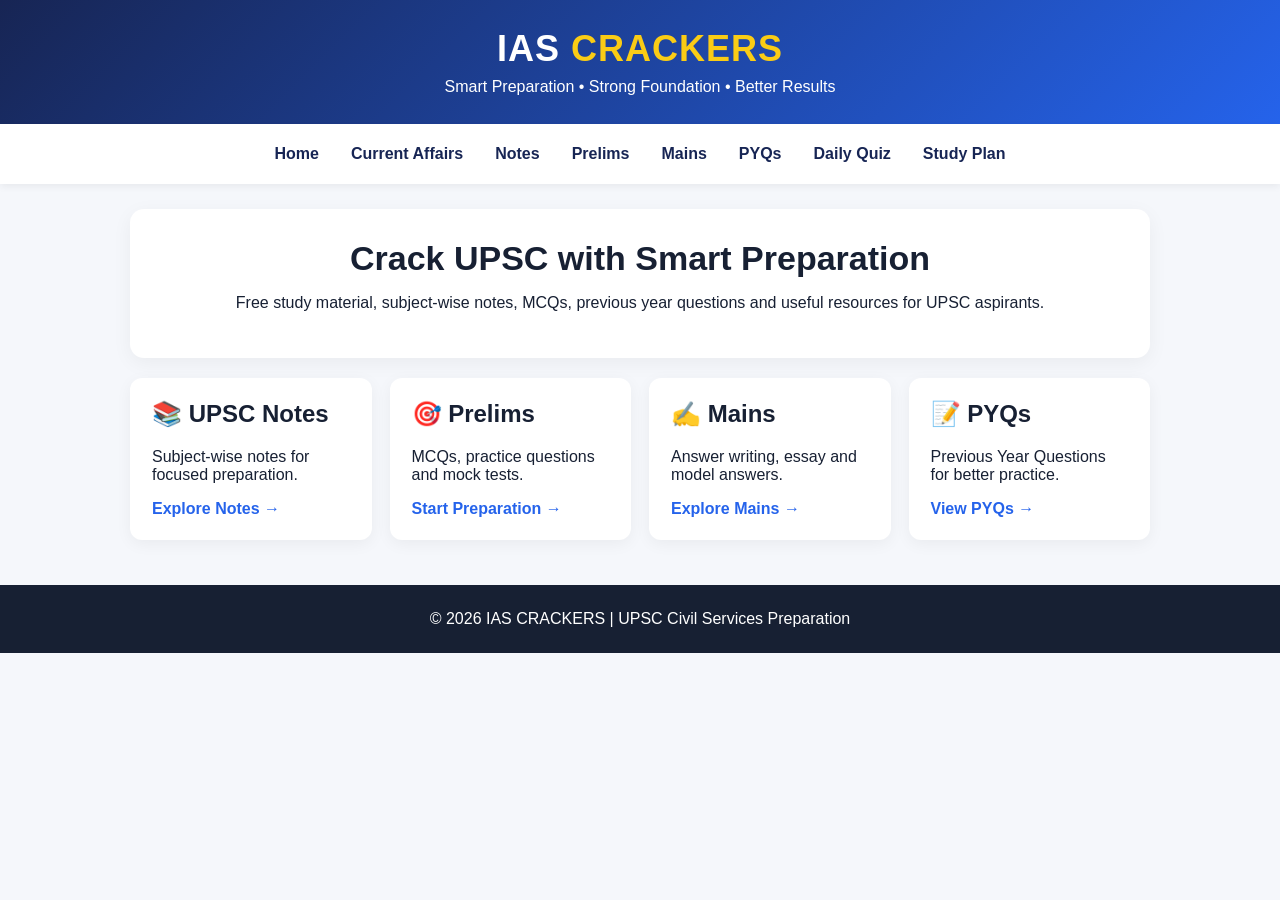
==== index.html @ 140c107b "Add files via upload" ====
<!DOCTYPE html>
<html lang="en">
<head>
<meta charset="UTF-8">
<meta name="viewport" content="width=device-width, initial-scale=1.0">
<meta name="description" content="IAS CRACKERS - UPSC Civil Services preparation, notes, MCQs, PYQs, current affairs and study material.">
<meta name="robots" content="index, follow">
<title>IAS CRACKERS | UPSC Preparation</title>
<link rel="stylesheet" href="style.css">
</head>
<body>
<header><div class="brand">IAS <span>CRACKERS</span></div><p>Smart Preparation • Strong Foundation • Better Results</p></header>
<nav>
<a href="index.html">Home</a><a href="current-affairs.html">Current Affairs</a><a href="notes.html">Notes</a><a href="prelims.html">Prelims</a><a href="mains.html">Mains</a><a href="pyq.html">PYQs</a><a href="quiz.html">Daily Quiz</a><a href="study-plan.html">Study Plan</a>
</nav>
<main>
<section class="hero"><h1>Crack UPSC with Smart Preparation</h1><p>Free study material, subject-wise notes, MCQs, previous year questions and useful resources for UPSC aspirants.</p></section>
<section class="grid">
<div class="card"><h2>📚 UPSC Notes</h2><p>Subject-wise notes for focused preparation.</p><a href="notes.html">Explore Notes →</a></div>
<div class="card"><h2>🎯 Prelims</h2><p>MCQs, practice questions and mock tests.</p><a href="prelims.html">Start Preparation →</a></div>
<div class="card"><h2>✍️ Mains</h2><p>Answer writing, essay and model answers.</p><a href="mains.html">Explore Mains →</a></div>
<div class="card"><h2>📝 PYQs</h2><p>Previous Year Questions for better practice.</p><a href="pyq.html">View PYQs →</a></div>
</section>
</main>
<footer>© 2026 IAS CRACKERS | UPSC Civil Services Preparation</footer>
</body>
</html>
---- style.css ----
*{box-sizing:border-box}body{margin:0;font-family:Arial,sans-serif;background:#f5f7fb;color:#172033}header{background:linear-gradient(135deg,#172554,#2563eb);color:white;text-align:center;padding:28px 15px}.brand{font-size:36px;font-weight:800;letter-spacing:1px}.brand span{color:#facc15}header p{margin:8px 0 0}nav{display:flex;flex-wrap:wrap;justify-content:center;gap:8px;padding:12px;background:white;box-shadow:0 2px 8px #0001}nav a{color:#172554;text-decoration:none;font-weight:700;padding:9px 12px;border-radius:7px}nav a:hover{background:#e8eefc}main{max-width:1050px;margin:auto;padding:25px 15px}.hero,.page{background:white;border-radius:14px;padding:30px;box-shadow:0 5px 20px #0000000d}.hero{text-align:center;margin-bottom:20px}.hero h1{font-size:34px;margin:0 0 10px}.grid{display:grid;grid-template-columns:repeat(auto-fit,minmax(220px,1fr));gap:18px}.card{background:white;border-radius:12px;padding:22px;box-shadow:0 4px 16px #0000000d}.card h2{margin-top:0}.card a{color:#2563eb;font-weight:700;text-decoration:none}.empty{margin-top:20px;padding:25px;border:2px dashed #cbd5e1;border-radius:10px;text-align:center;color:#64748b}footer{text-align:center;padding:25px;margin-top:20px;background:#172033;color:white}@media(max-width:600px){.brand{font-size:28px}.hero h1{font-size:26px}nav a{font-size:14px;padding:7px 9px}}
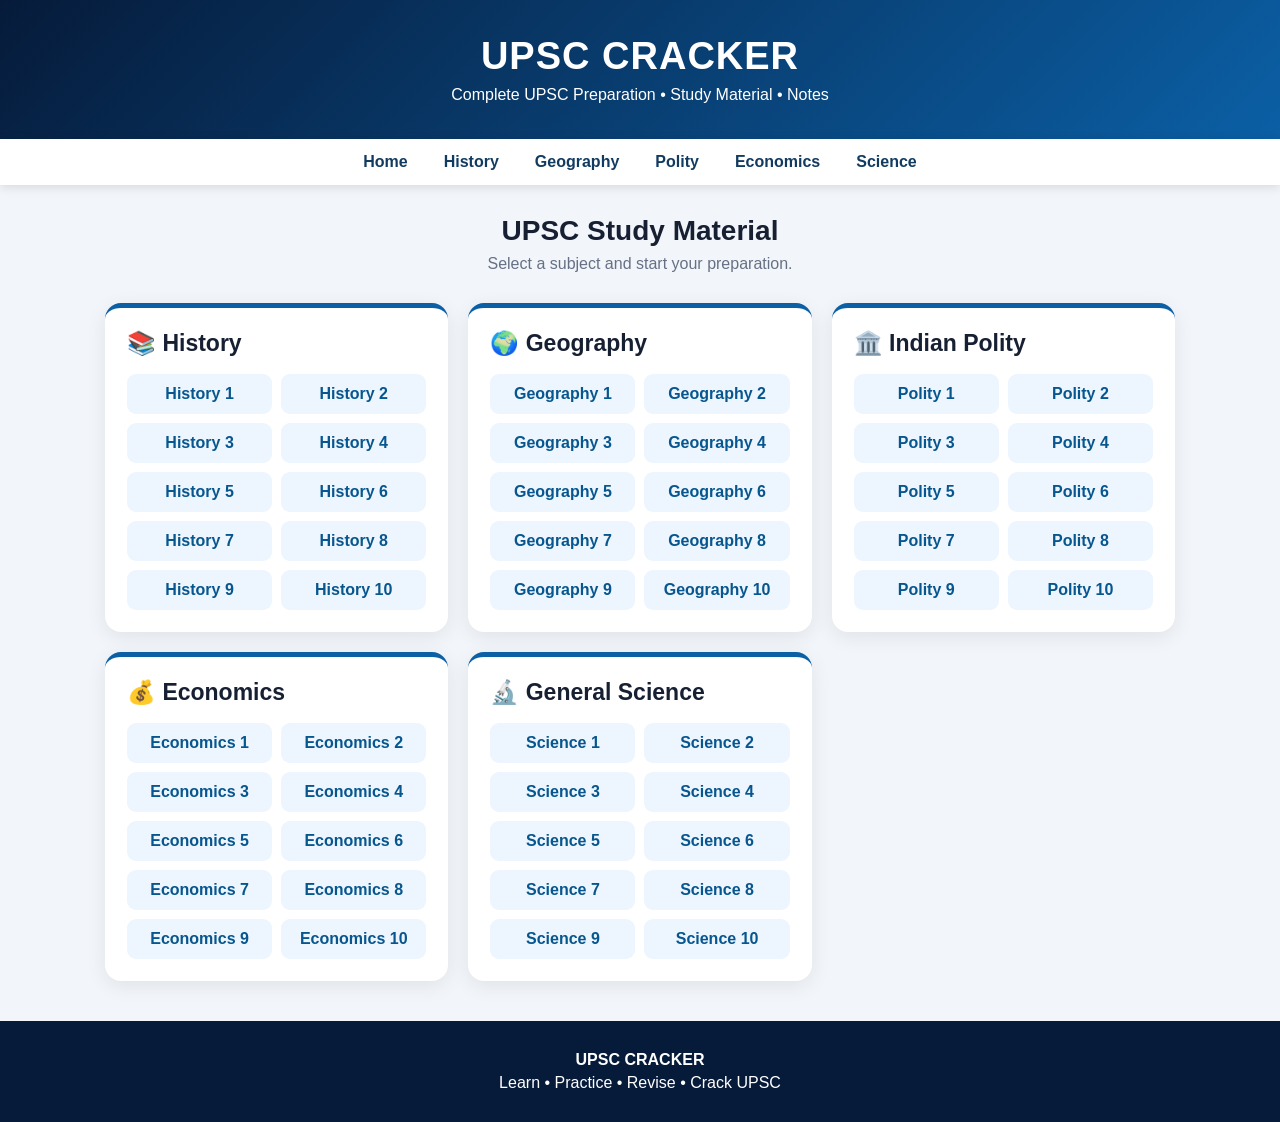
==== commit d0174966: "Create index.html" ====
--- a/index.html
+++ b/index.html
@@ -3,25 +3,307 @@
 <head>
 <meta charset="UTF-8">
 <meta name="viewport" content="width=device-width, initial-scale=1.0">
-<meta name="description" content="IAS CRACKERS - UPSC Civil Services preparation, notes, MCQs, PYQs, current affairs and study material.">
-<meta name="robots" content="index, follow">
-<title>IAS CRACKERS | UPSC Preparation</title>
-<link rel="stylesheet" href="style.css">
+
+<title>UPSC CRACKER | UPSC Preparation</title>
+
+<style>
+*{
+    margin:0;
+    padding:0;
+    box-sizing:border-box;
+}
+
+body{
+    font-family:Arial, sans-serif;
+    background:#f2f5f9;
+    color:#172033;
+}
+
+/* HEADER */
+header{
+    background:linear-gradient(135deg,#061b3a,#0b5fa5);
+    color:white;
+    text-align:center;
+    padding:35px 15px;
+}
+
+header h1{
+    font-size:38px;
+    letter-spacing:1px;
+    font-weight:800;
+}
+
+header p{
+    margin-top:8px;
+    font-size:16px;
+}
+
+/* NAVBAR */
+nav{
+    background:#ffffff;
+    box-shadow:0 2px 10px rgba(0,0,0,.12);
+    position:sticky;
+    top:0;
+    z-index:10;
+}
+
+nav ul{
+    list-style:none;
+    display:flex;
+    justify-content:center;
+    flex-wrap:wrap;
+}
+
+nav li a{
+    display:block;
+    padding:14px 18px;
+    text-decoration:none;
+    color:#123b61;
+    font-weight:bold;
+}
+
+nav li a:hover{
+    background:#e8f2ff;
+}
+
+/* MAIN */
+.container{
+    max-width:1100px;
+    margin:30px auto;
+    padding:0 15px;
+}
+
+.intro{
+    text-align:center;
+    margin-bottom:30px;
+}
+
+.intro h2{
+    font-size:28px;
+    margin-bottom:8px;
+}
+
+.intro p{
+    color:#667085;
+}
+
+/* SUBJECT GRID */
+.subject-grid{
+    display:grid;
+    grid-template-columns:repeat(auto-fit,minmax(280px,1fr));
+    gap:20px;
+}
+
+/* CARD */
+.card{
+    background:white;
+    border-radius:16px;
+    padding:22px;
+    box-shadow:0 5px 20px rgba(0,0,0,.08);
+    border-top:5px solid #0b5fa5;
+}
+
+.card h2{
+    font-size:23px;
+    margin-bottom:17px;
+}
+
+/* LINKS */
+.links{
+    display:grid;
+    grid-template-columns:repeat(2,1fr);
+    gap:9px;
+}
+
+.links a{
+    text-decoration:none;
+    text-align:center;
+    padding:11px 5px;
+    background:#edf5ff;
+    color:#07568e;
+    border-radius:9px;
+    font-weight:bold;
+    transition:.2s;
+}
+
+.links a:hover{
+    background:#0b5fa5;
+    color:white;
+    transform:translateY(-2px);
+}
+
+/* FOOTER */
+footer{
+    margin-top:40px;
+    background:#061b3a;
+    color:white;
+    text-align:center;
+    padding:25px 15px;
+}
+
+footer p{
+    margin:5px;
+}
+
+/* MOBILE */
+@media(max-width:600px){
+
+    header h1{
+        font-size:30px;
+    }
+
+    header p{
+        font-size:14px;
+    }
+
+    nav li a{
+        padding:11px 10px;
+        font-size:14px;
+    }
+
+    .card{
+        padding:18px;
+    }
+
+    .card h2{
+        font-size:21px;
+    }
+}
+</style>
 </head>
+
 <body>
-<header><div class="brand">IAS <span>CRACKERS</span></div><p>Smart Preparation • Strong Foundation • Better Results</p></header>
+
+<!-- HEADER -->
+<header>
+    <h1>UPSC CRACKER</h1>
+    <p>Complete UPSC Preparation • Study Material • Notes</p>
+</header>
+
+<!-- NAVIGATION -->
 <nav>
-<a href="index.html">Home</a><a href="current-affairs.html">Current Affairs</a><a href="notes.html">Notes</a><a href="prelims.html">Prelims</a><a href="mains.html">Mains</a><a href="pyq.html">PYQs</a><a href="quiz.html">Daily Quiz</a><a href="study-plan.html">Study Plan</a>
+<ul>
+    <li><a href="#home">Home</a></li>
+    <li><a href="#history">History</a></li>
+    <li><a href="#geography">Geography</a></li>
+    <li><a href="#polity">Polity</a></li>
+    <li><a href="#economics">Economics</a></li>
+    <li><a href="#science">Science</a></li>
+</ul>
 </nav>
-<main>
-<section class="hero"><h1>Crack UPSC with Smart Preparation</h1><p>Free study material, subject-wise notes, MCQs, previous year questions and useful resources for UPSC aspirants.</p></section>
-<section class="grid">
-<div class="card"><h2>📚 UPSC Notes</h2><p>Subject-wise notes for focused preparation.</p><a href="notes.html">Explore Notes →</a></div>
-<div class="card"><h2>🎯 Prelims</h2><p>MCQs, practice questions and mock tests.</p><a href="prelims.html">Start Preparation →</a></div>
-<div class="card"><h2>✍️ Mains</h2><p>Answer writing, essay and model answers.</p><a href="mains.html">Explore Mains →</a></div>
-<div class="card"><h2>📝 PYQs</h2><p>Previous Year Questions for better practice.</p><a href="pyq.html">View PYQs →</a></div>
-</section>
+
+<!-- MAIN -->
+<main class="container" id="home">
+
+<div class="intro">
+    <h2>UPSC Study Material</h2>
+    <p>Select a subject and start your preparation.</p>
+</div>
+
+<div class="subject-grid">
+
+<!-- HISTORY -->
+<section class="card" id="history">
+<h2>📚 History</h2>
+
+<div class="links">
+<a href="history/HS1.html">History 1</a>
+<a href="history/HS2.html">History 2</a>
+<a href="history/HS3.html">History 3</a>
+<a href="history/HS4.html">History 4</a>
+<a href="history/HS5.html">History 5</a>
+<a href="history/HS6.html">History 6</a>
+<a href="history/HS7.html">History 7</a>
+<a href="history/HS8.html">History 8</a>
+<a href="history/HS9.html">History 9</a>
+<a href="history/HS10.html">History 10</a>
+</div>
+</section>
+
+
+<!-- GEOGRAPHY -->
+<section class="card" id="geography">
+<h2>🌍 Geography</h2>
+
+<div class="links">
+<a href="geography/GE1.html">Geography 1</a>
+<a href="geography/GE2.html">Geography 2</a>
+<a href="geography/GE3.html">Geography 3</a>
+<a href="geography/GE4.html">Geography 4</a>
+<a href="geography/GE5.html">Geography 5</a>
+<a href="geography/GE6.html">Geography 6</a>
+<a href="geography/GE7.html">Geography 7</a>
+<a href="geography/GE8.html">Geography 8</a>
+<a href="geography/GE9.html">Geography 9</a>
+<a href="geography/GE10.html">Geography 10</a>
+</div>
+</section>
+
+
+<!-- POLITY -->
+<section class="card" id="polity">
+<h2>🏛️ Indian Polity</h2>
+
+<div class="links">
+<a href="polity/PO1.html">Polity 1</a>
+<a href="polity/PO2.html">Polity 2</a>
+<a href="polity/PO3.html">Polity 3</a>
+<a href="polity/PO4.html">Polity 4</a>
+<a href="polity/PO5.html">Polity 5</a>
+<a href="polity/PO6.html">Polity 6</a>
+<a href="polity/PO7.html">Polity 7</a>
+<a href="polity/PO8.html">Polity 8</a>
+<a href="polity/PO9.html">Polity 9</a>
+<a href="polity/PO10.html">Polity 10</a>
+</div>
+</section>
+
+
+<!-- ECONOMICS -->
+<section class="card" id="economics">
+<h2>💰 Economics</h2>
+
+<div class="links">
+<a href="economics/EC1.html">Economics 1</a>
+<a href="economics/EC2.html">Economics 2</a>
+<a href="economics/EC3.html">Economics 3</a>
+<a href="economics/EC4.html">Economics 4</a>
+<a href="economics/EC5.html">Economics 5</a>
+<a href="economics/EC6.html">Economics 6</a>
+<a href="economics/EC7.html">Economics 7</a>
+<a href="economics/EC8.html">Economics 8</a>
+<a href="economics/EC9.html">Economics 9</a>
+<a href="economics/EC10.html">Economics 10</a>
+</div>
+</section>
+
+
+<!-- SCIENCE -->
+<section class="card" id="science">
+<h2>🔬 General Science</h2>
+
+<div class="links">
+<a href="science/SC1.html">Science 1</a>
+<a href="science/SC2.html">Science 2</a>
+<a href="science/SC3.html">Science 3</a>
+<a href="science/SC4.html">Science 4</a>
+<a href="science/SC5.html">Science 5</a>
+<a href="science/SC6.html">Science 6</a>
+<a href="science/SC7.html">Science 7</a>
+<a href="science/SC8.html">Science 8</a>
+<a href="science/SC9.html">Science 9</a>
+<a href="science/SC10.html">Science 10</a>
+</div>
+</section>
+
+</div>
 </main>
-<footer>© 2026 IAS CRACKERS | UPSC Civil Services Preparation</footer>
+
+<!-- FOOTER -->
+<footer>
+<p><strong>UPSC CRACKER</strong></p>
+<p>Learn • Practice • Revise • Crack UPSC</p>
+</footer>
+
 </body>
 </html>
